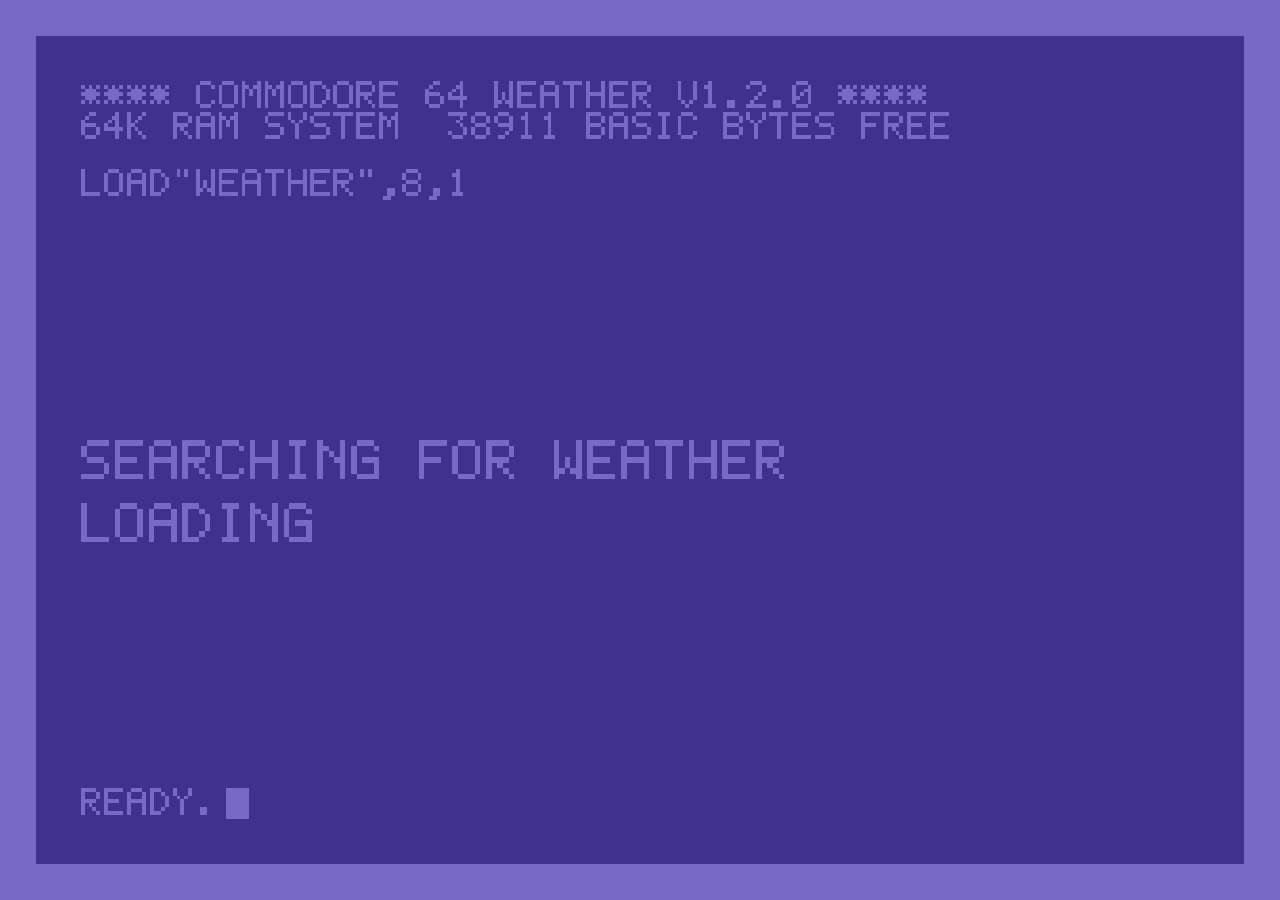
==== C64Weather/index.html @ 361fe6ef "C64 Weather: adopt the three-column readout of the stock weather widget The readout was one stacked " ====
<!DOCTYPE html>
<html lang="en">
<head>
  <meta charset="UTF-8" />
  <meta name="viewport" content="width=device-width, initial-scale=1.0" />
  <title>tr('C64 Weather')</title>
  <link rel="icon" type="image/svg+xml" href="resources/icon.svg" />

  <!-- Named cityName, not location: an injected global called `location` would
       collide with window.location and could never be read back as a string. -->
  <meta name="x-icue-property" content="cityName" data-label="tr('Location')" data-type="textfield" data-default="'Copenhagen'" />
  <meta name="x-icue-property" content="tempUnit" data-label="tr('Temperature Unit')" data-type="tab-buttons" data-default="'auto'" data-values="[{'key':'auto','value':tr('Auto')},{'key':'C','value':tr('Celsius')},{'key':'F','value':tr('Fahrenheit')}]" />
  <meta name="x-icue-property" content="refreshMinutes" data-label="tr('Refresh Interval')" data-type="slider" data-default="15" data-min="5" data-max="120" data-step="5" data-unit-label="tr('min')" />

  <script type="application/json" id="x-icue-groups">
  [
    {
      "title": "tr('C64 Weather')",
      "properties": ["cityName", "tempUnit", "refreshMinutes"],
      "info": "tr('Enter a city name or latitude,longitude. Weather data comes from Open-Meteo; no account or API key is required.')"
    }
  ]
  </script>

  <link rel="stylesheet" type="text/css" href="styles/C64Weather.css" />
</head>
<body>
  <div class="widget-root">
    <div class="crt">
      <div class="screen">
        <div class="boot">
          <div class="boot-line" id="boot-banner"></div>
          <div class="boot-line boot-ram" id="boot-ram"></div>
        </div>
        <div class="load-line" id="load-line"></div>

        <div class="stage">
          <div class="content readout">
            <div class="col col-main">
              <div class="temp" id="temp"></div>
              <div class="condition" id="condition"></div>
              <div class="city" id="city"></div>
            </div>

            <div class="col col-icon">
              <div class="sprite-cell" id="sprite"></div>
              <div class="range" id="range"></div>
            </div>

            <div class="col col-stats">
              <div class="stat" id="stat-up"><span class="glyph"></span><span class="val"></span></div>
              <div class="stat" id="stat-down"><span class="glyph"></span><span class="val"></span></div>
              <div class="stat" id="stat-wind"><span class="glyph"></span><span class="val"></span></div>
              <div class="stat" id="stat-feels"><span class="glyph"></span><span class="val"></span></div>
              <div class="stat" id="stat-hum"><span class="glyph"></span><span class="val"></span></div>
            </div>

            <div class="offline" id="offline"></div>
          </div>

          <div class="loading-state">
            <div class="line" id="loading-a"></div>
            <div class="line" id="loading-b"></div>
          </div>

          <div class="error-state">
            <div class="line err-code" id="error-a"></div>
            <div class="line" id="error-b"></div>
          </div>

          <div class="empty-state">
            <div class="line err-code" id="empty-a"></div>
            <div class="line" id="empty-b"></div>
          </div>
        </div>

        <div class="ready-line">
          <span id="ready-text"></span>
          <span class="cursor"></span>
        </div>
      </div>
    </div>
  </div>

  <script type="text/javascript" src="scripts/petscii.js"></script>
  <script type="text/javascript" src="scripts/widget.js"></script>
  <script>
    // Bare assignment is intentional: var/let/const would keep the binding local
    // if iCUE evaluates this script in a sandboxed function context, and the
    // runtime bridge would never see the handlers.
    icueEvents = {
      onDataUpdated: function () { if (window.C64Weather) window.C64Weather.onDataUpdated(); },
      onICUEInitialized: function () { if (window.C64Weather) window.C64Weather.onICUEInitialized(); }
    };
  </script>
</body>
</html>
---- C64Weather/styles/C64Weather.css ----
/* C64 Weather — Commodore 64 boot screen theme.
   All sizing derives from a single baseline (--layout-unit); components only
   ever consume the semantic tokens below. */

:root {
  /* VIC-II palette subset */
  --c64-screen: #40318d;   /* blue      (screen)        */
  --c64-border: #7869c4;   /* light blue (border/chrome) */
  --c64-white: #ffffff;
  --c64-yellow: #b8c76f;
  --c64-cyan: #70a4b2;
  --c64-grey: #959595;
  --c64-lightred: #9a6759;

  /* Baselines */
  --layout-unit: 1vmin;
  --device-vertical-s-unit: 4.16px;               /* 416px / 100  */
  --preview-vertical-s-unit: calc(100vw * 416 / 69600);
  --short-wide-unit: 4.3px;                       /* 344px / 80   */

  /* Semantic tokens */
  --space-gap: calc(var(--layout-unit) * 3);
  --space-pad: calc(var(--layout-unit) * 5);
  --border-width: calc(var(--layout-unit) * 4);

  --font-hero: calc(var(--layout-unit) * 22);
  --font-secondary: calc(var(--layout-unit) * 7);
  --font-label: calc(var(--layout-unit) * 4);
  --font-boot: calc(var(--layout-unit) * 3.4);
}

html { overflow: hidden; }

body {
  margin: 0;
  padding: 0;
  width: 100vw;
  height: 100vh;
  background: transparent;
  font-family: monospace;
}

.widget-root {
  width: 100%;
  height: 100%;
  box-sizing: border-box;
  overflow: hidden;
}

/* Light-blue border framing the blue screen — the C64's defining silhouette. */
.crt {
  width: 100%;
  height: 100%;
  box-sizing: border-box;
  padding: var(--border-width);
  background: var(--c64-border);
}

.screen {
  width: 100%;
  height: 100%;
  box-sizing: border-box;
  padding: var(--space-pad);
  background: var(--c64-screen);
  color: var(--c64-border);
  display: flex;
  flex-direction: column;
  align-items: flex-start;
  gap: var(--space-gap);
  overflow: hidden;
}

/* Every text run is inline SVG scaled by the line's own font-size. max-width
   keeps a long line (city name, error text, 40-column banner) inside the screen:
   preserveAspectRatio="meet" scales it down to fit instead of clipping. */
.px {
  height: 1em;
  width: auto;
  max-width: 100%;
  display: block;
}

.line { display: block; }

.boot-line,
.load-line,
.ready-line {
  font-size: var(--font-boot);
  color: var(--c64-border);
}

.stage {
  flex: 1 1 auto;
  width: 100%;
  min-height: 0;
  display: flex;
  align-items: center;
  justify-content: flex-start;
}

/* Three columns, after the arrangement of Corsair's own weather widget:
   temperature and place on the left, the condition sprite with the day's range
   under it in the middle, the timed readings stacked on the right. */
.readout {
  display: flex;
  flex-direction: row;
  align-items: stretch;
  /* Spread the three groups across the slot the way the reference does, rather
     than packing them against the left edge. */
  justify-content: space-between;
  gap: calc(var(--layout-unit) * 6);
  width: 100%;
  max-width: 100%;
  min-width: 0;
}

.col {
  display: flex;
  flex-direction: column;
  justify-content: center;
  min-width: 0;
}

.col-main { align-items: flex-start; gap: calc(var(--layout-unit) * 1.5); }

.col-icon {
  align-items: center;
  justify-content: center;
  gap: calc(var(--layout-unit) * 2);
  flex: 0 0 auto;
}

.col-stats {
  align-items: flex-start;
  justify-content: center;
  gap: calc(var(--layout-unit) * 1.6);
  flex: 0 0 auto;
}

/* One stat row: a small glyph on the same 8x8 rhythm as the text beside it. */
.stat {
  display: flex;
  flex-direction: row;
  align-items: center;
  gap: calc(var(--layout-unit) * 1.6);
  font-size: var(--font-boot);
  color: var(--c64-border);
}

.stat .glyph { line-height: 0; }
.stat .glyph .px { height: 1em; width: 1em; }

#stat-up .glyph { color: var(--c64-yellow); }
#stat-down .glyph { color: var(--c64-lightred); }
#stat-wind .glyph { color: var(--c64-cyan); }
#stat-feels .glyph { color: var(--c64-yellow); }
#stat-hum .glyph { color: var(--c64-cyan); }

/* The day's low and high, sitting under the sprite. */
.range {
  font-size: var(--font-boot);
  color: var(--c64-border);
}

/* Rows with no value must not leave a gap. */
.stat[data-empty],
.range[data-empty] { display: none; }

.sprite-cell {
  flex: 0 0 auto;
  font-size: var(--font-hero);
  color: var(--c64-grey);
  line-height: 0;
}

.sprite-cell .sprite {
  height: 0.9em;
  width: 0.9em;
}

.sprite-sun,
.sprite-partly,
.sprite-storm { color: var(--c64-yellow); }
.sprite-rain,
.sprite-drizzle { color: var(--c64-cyan); }
.sprite-snow { color: var(--c64-white); }
.sprite-moon,
.sprite-cloud,
.sprite-fog { color: var(--c64-grey); }

/* Hero: the one element that survives every slot size. */
.temp {
  font-size: var(--font-hero);
  color: var(--c64-white);
  line-height: 1;
}

.condition {
  font-size: var(--font-label);
  color: var(--c64-cyan);
}

.city {
  font-size: var(--font-label);
  color: var(--c64-white);
  opacity: 0.85;
}

.offline {
  font-size: var(--font-boot);
  color: var(--c64-lightred);
  display: none;
}

.is-stale .offline { display: block; }

/* States */
.loading-state,
.error-state,
.empty-state {
  display: flex;
  flex-direction: column;
  gap: calc(var(--layout-unit) * 2);
  font-size: calc(var(--layout-unit) * 5);
  color: var(--c64-border);
  width: 100%;
}

.err-code { color: var(--c64-lightred); }

/* READY. prompt with the blinking C64 cursor. */
.ready-line {
  display: flex;
  align-items: center;
  gap: calc(var(--layout-unit) * 1.2);
}

.cursor {
  display: inline-block;
  width: 0.75em;
  height: 1em;
  background: currentColor;
  animation: c64-blink 1.06s steps(1, end) infinite;
}

@keyframes c64-blink {
  0%, 49% { opacity: 1; }
  50%, 100% { opacity: 0; }
}

/* ------------------------------------------------------------------
   Baseline overrides — swap the active unit, never individual fonts.
   ------------------------------------------------------------------ */

/* Xeneon Edge vertical slots (696 wide): S-vertical is the canonical
   baseline, so M/L/XL vertical keep S proportions and spend the extra
   height on breathing room rather than bigger text. */
@media (min-width: 680px) and (max-width: 712px) and (min-height: 416px) {
  :root { --layout-unit: var(--device-vertical-s-unit); }
}

/* Vertical preview cards in the iCUE settings panel. */
@media (min-width: 180px) and (max-width: 360px) and (max-aspect-ratio: 0.9) {
  :root { --layout-unit: var(--preview-vertical-s-unit); }
}

/* Short wide slot — S-H 840x344. vmin would key off the 344px height and
   leave the hero undersized on an 840px-wide screen. */
@media (min-aspect-ratio: 2.2) and (max-height: 400px) {
  :root { --layout-unit: var(--short-wide-unit); }
}

/* ------------------------------------------------------------------
   Composition — what is shown, not how large it is.
   ------------------------------------------------------------------ */

/* The three columns hold at every declared slot: the widest arrangement needs
   about 545px of the 763px available at 840x344, so nothing has to be dropped
   for width. Only the extra stat rows are conditional. */
#stat-feels,
#stat-hum { display: none; }

/* M-H 840x696 and taller: room for feels-like under the three timed rows. */
@media (min-height: 600px) {
  #stat-feels { display: flex; }
}

/* Wide slots also take humidity. */
@media (min-width: 1000px) and (min-height: 500px) {
  #stat-hum { display: flex; }
  .stage { justify-content: center; }
  /* Cap the block so the three groups stay a composition instead of being
     flung to opposite edges of a 2536px screen. */
  .readout { gap: calc(var(--layout-unit) * 10); max-width: calc(var(--layout-unit) * 130); }
}

/* Very short slots have no room for the condition word; the sprite says it. */
@media (max-height: 360px) {
  .condition { display: none; }
}

/* Tall portrait (L-V, XL-V): the S-vertical baseline is deliberately kept, so
   the surplus height buys a larger sprite and wider spacing, not bigger text.
   1.6x rather than the old 2.2x, because the sprite now shares a row with two
   text columns instead of standing beside one. */
@media (max-aspect-ratio: 0.6) {
  .sprite-cell { font-size: calc(var(--font-hero) * 1.6); }
  .readout { gap: calc(var(--layout-unit) * 7); }
  #stat-feels, #stat-hum { display: flex; }
}

/* Very short slots: drop the 38-column RAM banner before anything else. */
@media (max-height: 360px) {
  .boot-ram { display: none; }
}

@media (prefers-reduced-motion: reduce) {
  *, *::before, *::after {
    animation-duration: 0.01ms !important;
    transition-duration: 0.01ms !important;
  }
}
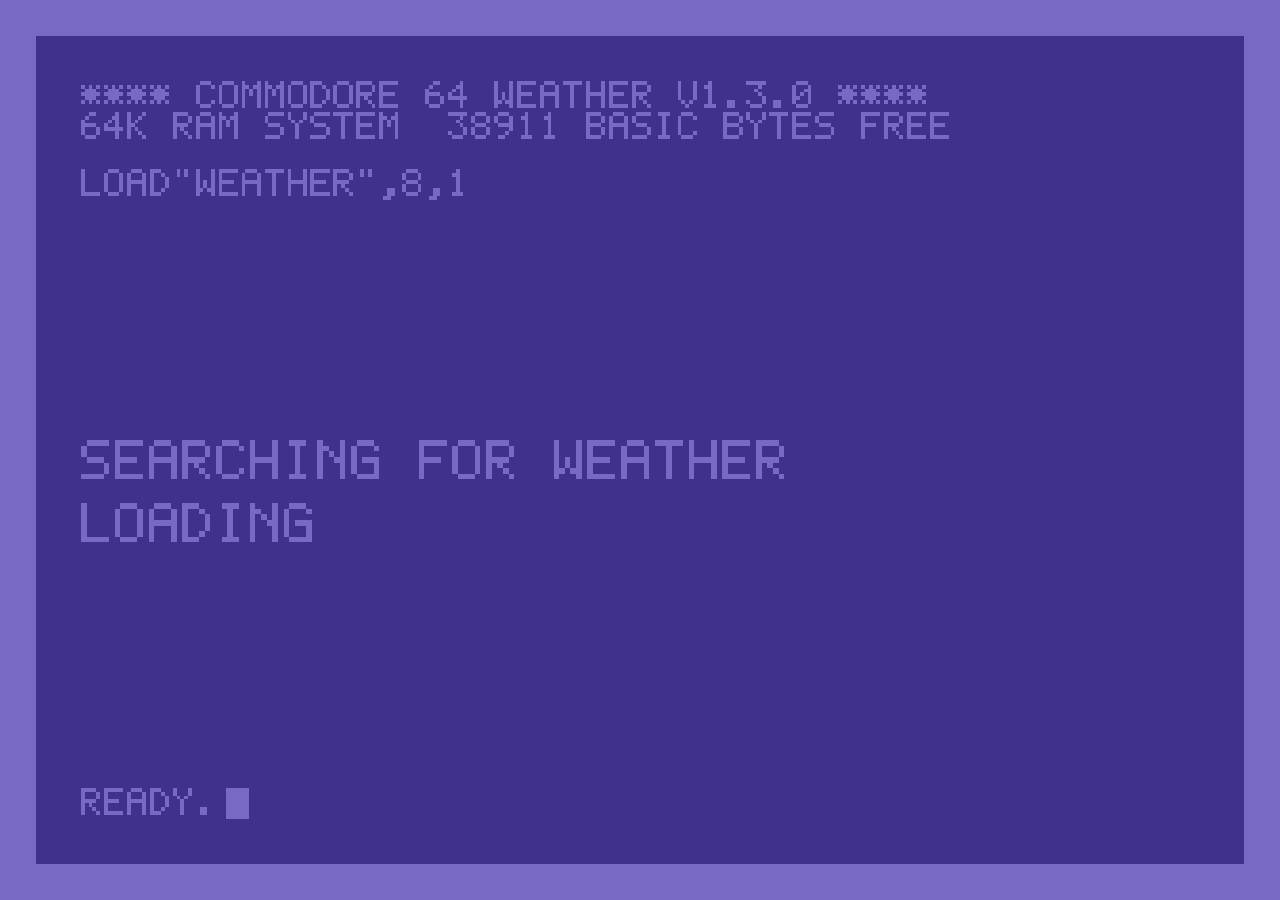
==== commit 9163dabe: "Seven themes for the weather widget C64, Commodore PET, BBC Micro, Amstrad CPC, ZX Spectrum, Amiga a" ====
--- a/C64Weather/index.html
+++ b/C64Weather/index.html
@@ -8,6 +8,11 @@
 
   <!-- Named cityName, not location: an injected global called `location` would
        collide with window.location and could never be read back as a string. -->
+  <!-- combobox, not tab-buttons: iCUE's TabButtonsEditorSetting.qml:33 calls
+       rowCount() on a QVariantList, which throws for every possible payload
+       (see TODO.md). ComboBoxEditorSetting.qml reads the same property as a
+       plain array and works. Seven values would not fit tab buttons anyway. -->
+  <meta name="x-icue-property" content="theme" data-label="tr('Theme')" data-type="combobox" data-default="'c64'" data-values="[{'key':'c64','value':'Commodore 64'},{'key':'pet','value':'Commodore PET'},{'key':'bbc','value':'BBC Micro'},{'key':'cpc','value':'Amstrad CPC'},{'key':'spectrum','value':'ZX Spectrum'},{'key':'amiga','value':'Amiga'},{'key':'modern','value':'Modern'}]" />
   <meta name="x-icue-property" content="cityName" data-label="tr('Location')" data-type="textfield" data-default="'Copenhagen'" />
   <meta name="x-icue-property" content="tempUnit" data-label="tr('Temperature Unit')" data-type="tab-buttons" data-default="'auto'" data-values="[{'key':'auto','value':tr('Auto')},{'key':'C','value':tr('Celsius')},{'key':'F','value':tr('Fahrenheit')}]" />
   <meta name="x-icue-property" content="refreshMinutes" data-label="tr('Refresh Interval')" data-type="slider" data-default="15" data-min="5" data-max="120" data-step="5" data-unit-label="tr('min')" />
@@ -16,7 +21,7 @@
   [
     {
       "title": "tr('C64 Weather')",
-      "properties": ["cityName", "tempUnit", "refreshMinutes"],
+      "properties": ["theme", "cityName", "tempUnit", "refreshMinutes"],
       "info": "tr('Enter a city name or latitude,longitude. Weather data comes from Open-Meteo; no account or API key is required.')"
     }
   ]
--- a/C64Weather/styles/C64Weather.css
+++ b/C64Weather/styles/C64Weather.css
@@ -11,6 +11,10 @@
   --c64-cyan: #70a4b2;
   --c64-grey: #959595;
   --c64-lightred: #9a6759;
+  /* The frame was always the same light blue as the text on a C64, so one token
+     served both. A theme where the border is not the ink colour needs them
+     apart - Spectrum writes black on white inside a coloured border. */
+  --frame: var(--c64-border);
 
   /* Baselines */
   --layout-unit: 1vmin;
@@ -53,7 +57,7 @@
   height: 100%;
   box-sizing: border-box;
   padding: var(--border-width);
-  background: var(--c64-border);
+  background: var(--frame);
 }
 
 .screen {
@@ -320,3 +324,133 @@
     transition-duration: 0.01ms !important;
   }
 }
+
+
+/* ------------------------------------------------------------------ themes
+   Every rule above consumes only the tokens, so a theme is a redefinition of
+   them rather than a second stylesheet.
+
+   What is faithful here is the PALETTE and the screen furniture. The
+   letterforms are this project's own 8x8 set in every pixel theme - they are
+   not ROM dumps, and nothing here claims they are. See README.md.
+   ------------------------------------------------------------------------ */
+
+/* Commodore 64 - light blue on blue, the default, unchanged. */
+
+/* Commodore PET - single-colour green phosphor, no coloured border. */
+.theme-pet {
+  --c64-screen: #000000;
+  --c64-border: #33ff33;
+  --frame: #000000;
+  --c64-white: #aaffaa;
+  --c64-yellow: #33ff33;
+  --c64-cyan: #33ff33;
+  --c64-grey: #1f8f1f;
+  --c64-lightred: #33ff33;
+}
+
+/* BBC Micro - white on black, with the teletext primaries for the sprites. */
+.theme-bbc {
+  --c64-screen: #000000;
+  --c64-border: #ffffff;
+  --frame: #000000;
+  --c64-white: #ffffff;
+  --c64-yellow: #ffff00;
+  --c64-cyan: #00ffff;
+  --c64-grey: #aaaaaa;
+  --c64-lightred: #ff0000;
+}
+
+/* Amstrad CPC - bright yellow on blue, the 464's defining pairing. */
+.theme-cpc {
+  --c64-screen: #000080;
+  --c64-border: #ffff00;
+  --frame: #000080;
+  --c64-white: #ffffff;
+  --c64-yellow: #ffff00;
+  --c64-cyan: #00ffff;
+  --c64-grey: #8080ff;
+  --c64-lightred: #ff8080;
+}
+
+/* ZX Spectrum - black on white, inside a coloured border. */
+.theme-spectrum {
+  --c64-screen: #ffffff;
+  --c64-border: #000000;
+  --frame: #d7d7d7;
+  --c64-white: #000000;
+  --c64-yellow: #cdcd00;
+  --c64-cyan: #00cdcd;
+  --c64-grey: #7f7f7f;
+  --c64-lightred: #cd0000;
+}
+
+/* Amiga - Workbench 1.x blue and orange. */
+.theme-amiga {
+  --c64-screen: #0055aa;
+  --c64-border: #ffffff;
+  --frame: #0055aa;
+  --c64-white: #ffffff;
+  --c64-yellow: #ff8800;
+  --c64-cyan: #77aaff;
+  --c64-grey: #aaaaaa;
+  --c64-lightred: #ff8800;
+}
+
+/* Modern - the user's own black/white/orange, no border, no pixel font. */
+.theme-modern {
+  --c64-screen: #000000;
+  --c64-border: #ffffff;
+  --frame: #000000;
+  --c64-white: #ffffff;
+  --c64-yellow: #f26722;
+  --c64-cyan: #f26722;
+  --c64-grey: #808080;
+  --c64-lightred: #f26722;
+}
+
+/* Not every machine sat at a blinking block. The Amiga booted to Workbench with
+   no prompt at all, and the Modern theme has no console conceit to keep. */
+.widget-root[data-cursor="none"] .cursor { display: none; }
+
+/* The BBC's prompt cursor was an underline, not a filled cell. */
+.widget-root[data-cursor="underline"] .cursor {
+  height: calc(var(--layout-unit) * 0.8);
+  align-self: flex-end;
+}
+
+/* A theme with no boot screen hides the frame and the boot furniture outright
+   rather than rendering an empty line where they would have been. */
+.widget-root.is-bare .border,
+.widget-root.is-bare .boot,
+.widget-root.is-bare .ready-line { display: none; }
+
+.widget-root.is-bare .screen {
+  border: 0;
+  padding: var(--space-pad);
+}
+
+/* System type for the Modern theme: setText writes textContent rather than an
+   SVG, so these are ordinary text nodes and want ordinary font rules. */
+.theme-modern .screen {
+  font-family: "Segoe UI", system-ui, -apple-system, sans-serif;
+  font-weight: 300;
+}
+
+/* One accent colour for the condition art, overriding the per-condition
+   palette the pixel themes use - Modern is a two-colour design. */
+.theme-modern .sprite,
+.theme-modern .sprite-sun,
+.theme-modern .sprite-moon,
+.theme-modern .sprite-partly,
+.theme-modern .sprite-cloud,
+.theme-modern .sprite-fog,
+.theme-modern .sprite-drizzle,
+.theme-modern .sprite-rain,
+.theme-modern .sprite-snow,
+.theme-modern .sprite-storm { color: #f26722; }
+
+.theme-modern .temp,
+.theme-modern .city,
+.theme-modern .stat .val,
+.theme-modern .hilo { line-height: 1; }
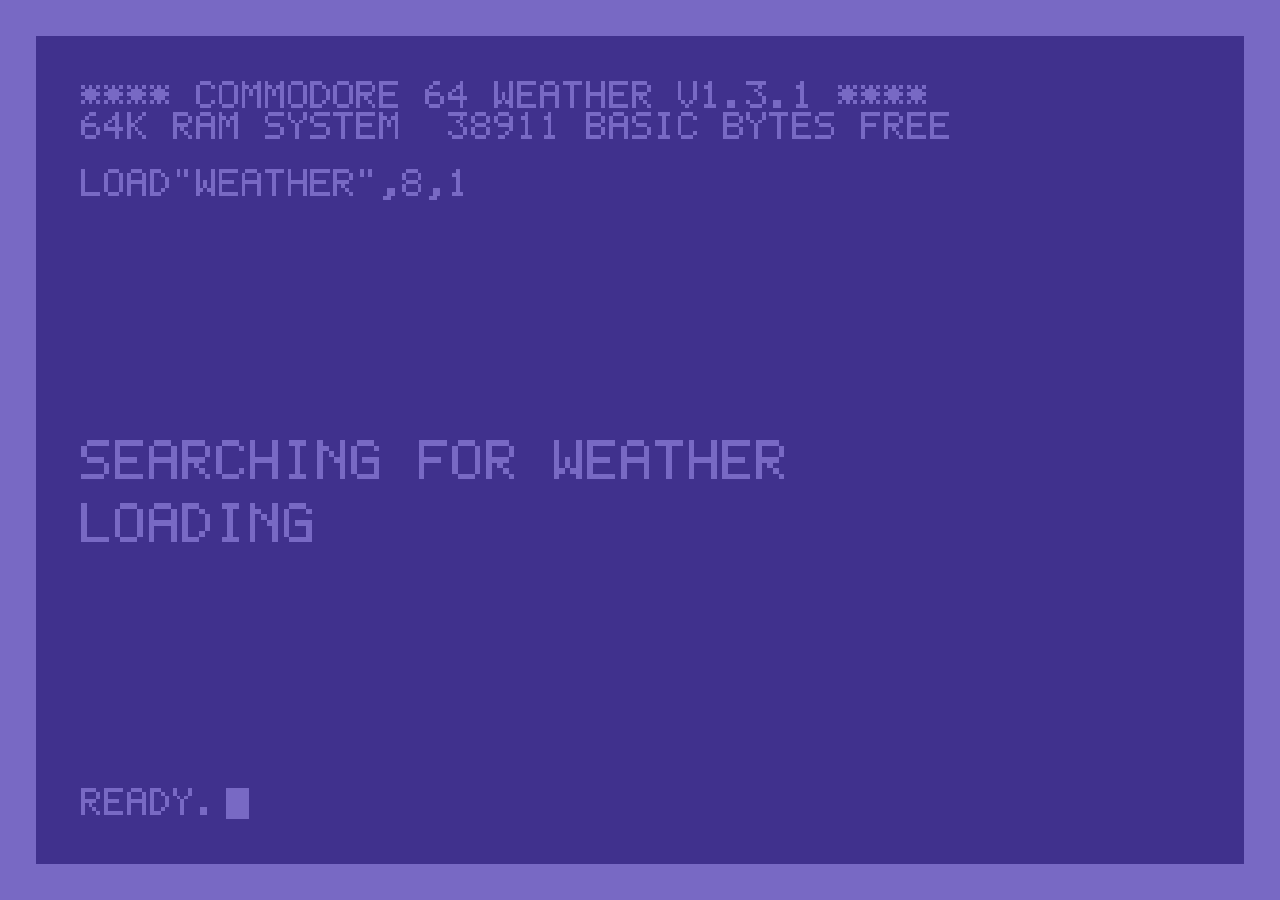
==== commit c1f7644b: "Move the last two settings off the broken tab-buttons control tempUnit and colorTheme were the only " ====
--- a/C64Weather/index.html
+++ b/C64Weather/index.html
@@ -14,7 +14,7 @@
        plain array and works. Seven values would not fit tab buttons anyway. -->
   <meta name="x-icue-property" content="theme" data-label="tr('Theme')" data-type="combobox" data-default="'c64'" data-values="[{'key':'c64','value':'Commodore 64'},{'key':'pet','value':'Commodore PET'},{'key':'bbc','value':'BBC Micro'},{'key':'cpc','value':'Amstrad CPC'},{'key':'spectrum','value':'ZX Spectrum'},{'key':'amiga','value':'Amiga'},{'key':'modern','value':'Modern'}]" />
   <meta name="x-icue-property" content="cityName" data-label="tr('Location')" data-type="textfield" data-default="'Copenhagen'" />
-  <meta name="x-icue-property" content="tempUnit" data-label="tr('Temperature Unit')" data-type="tab-buttons" data-default="'auto'" data-values="[{'key':'auto','value':tr('Auto')},{'key':'C','value':tr('Celsius')},{'key':'F','value':tr('Fahrenheit')}]" />
+  <meta name="x-icue-property" content="tempUnit" data-label="tr('Temperature Unit')" data-type="combobox" data-default="'auto'" data-values="[{'key':'auto','value':tr('Auto')},{'key':'C','value':tr('Celsius')},{'key':'F','value':tr('Fahrenheit')}]" />
   <meta name="x-icue-property" content="refreshMinutes" data-label="tr('Refresh Interval')" data-type="slider" data-default="15" data-min="5" data-max="120" data-step="5" data-unit-label="tr('min')" />
 
   <script type="application/json" id="x-icue-groups">
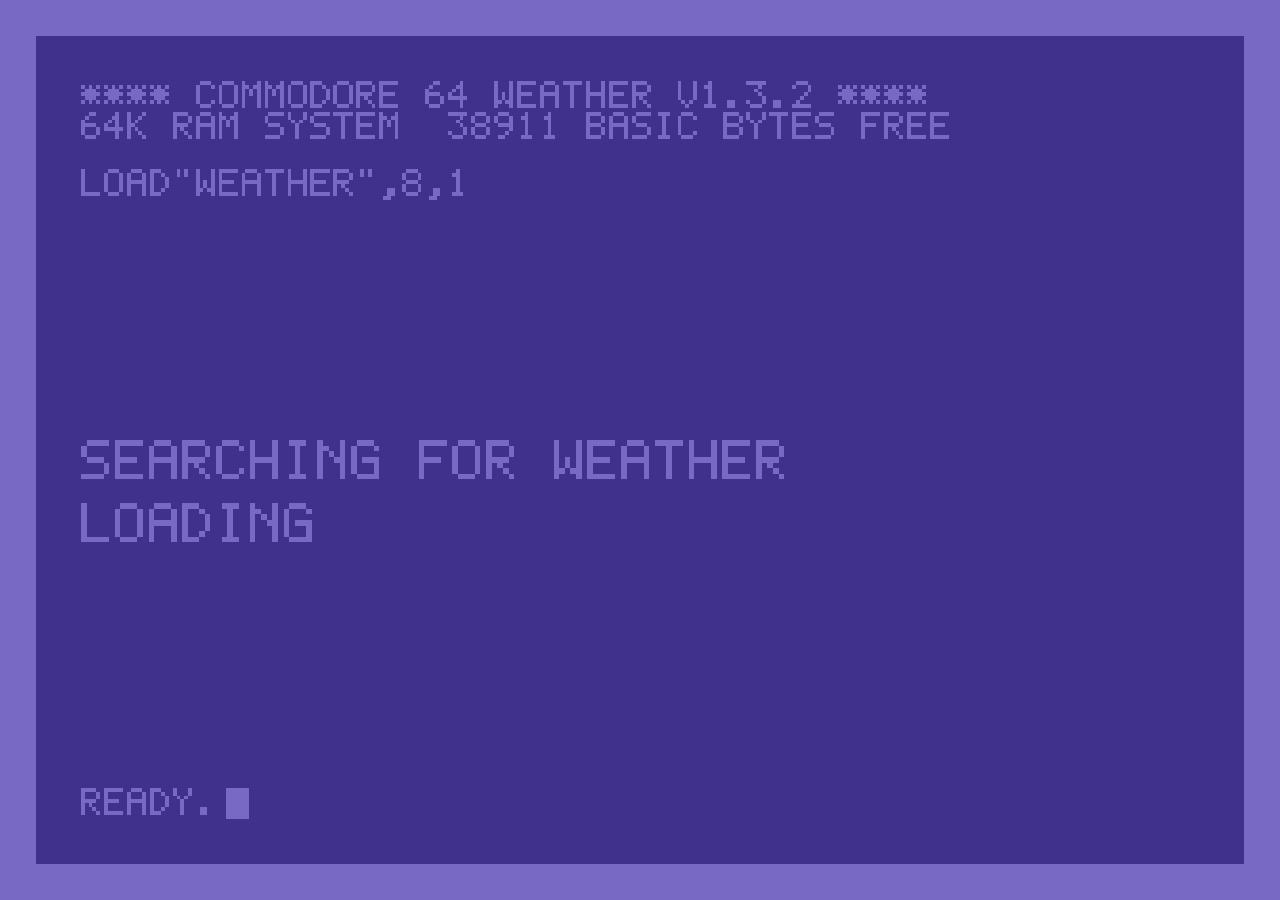
==== commit 1710ee20: "Tap the weather widget to change theme The seven themes were reachable only through the iCUE setting" ====
--- a/C64Weather/index.html
+++ b/C64Weather/index.html
@@ -22,7 +22,7 @@
     {
       "title": "tr('C64 Weather')",
       "properties": ["theme", "cityName", "tempUnit", "refreshMinutes"],
-      "info": "tr('Enter a city name or latitude,longitude. Weather data comes from Open-Meteo; no account or API key is required.')"
+      "info": "tr('Tap the widget to step through the themes. Enter a city name or latitude,longitude. Weather data comes from Open-Meteo; no account or API key is required.')"
     }
   ]
   </script>
--- a/C64Weather/styles/C64Weather.css
+++ b/C64Weather/styles/C64Weather.css
@@ -437,6 +437,14 @@
   font-weight: 300;
 }
 
+/* The stroked art is drawn on a 24x24 grid and centred, unlike the 16x16
+   bitmaps which are left-aligned in their cell, and it needs a little more room
+   to read at this size. */
+.theme-modern .sprite-cell .sprite.stroke {
+  height: 1.35em;
+  width: 1.35em;
+}
+
 /* One accent colour for the condition art, overriding the per-condition
    palette the pixel themes use - Modern is a two-colour design. */
 .theme-modern .sprite,
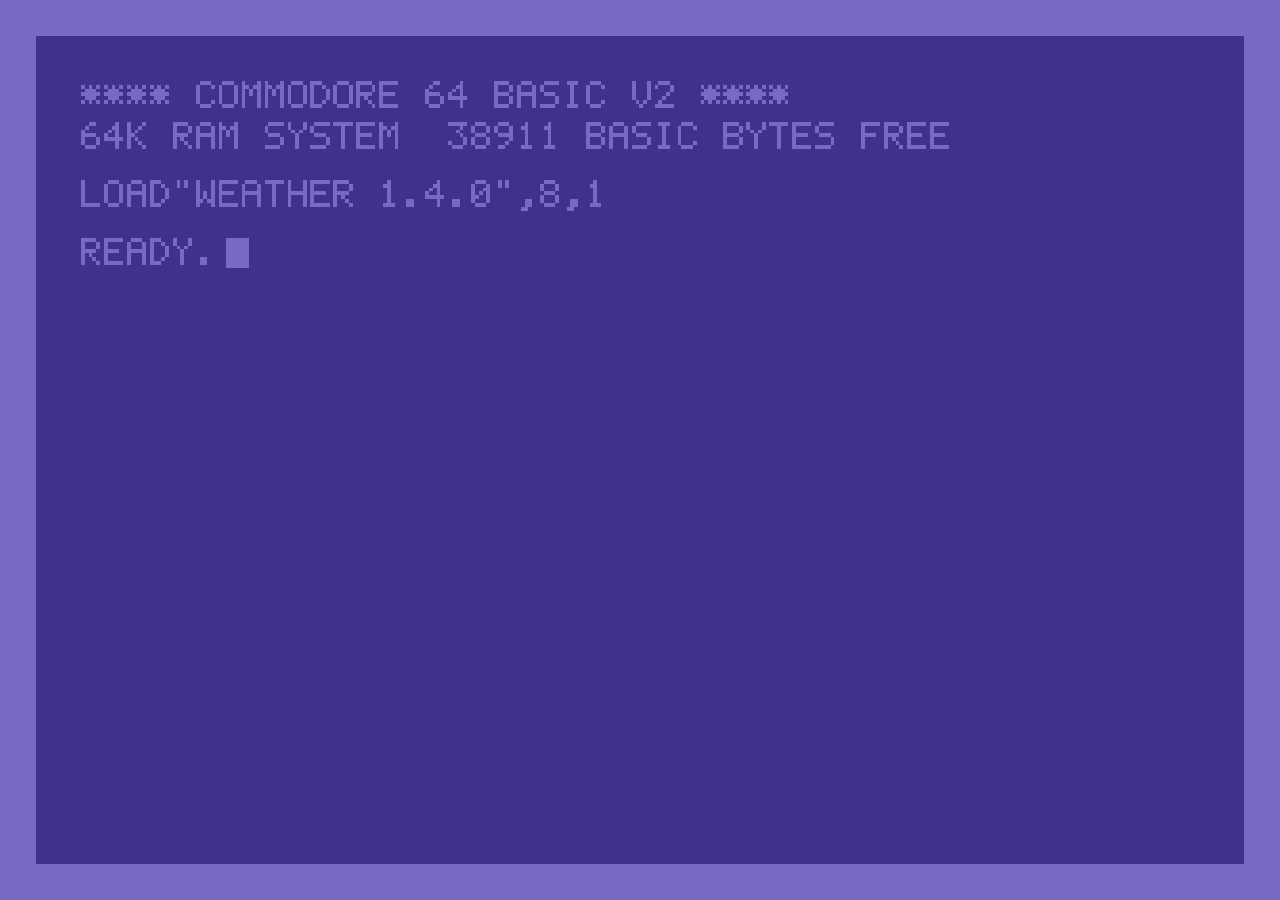
==== commit acfeee44: "Every machine boots before it shows the weather Changing theme now reboots the machine: its real sta" ====
--- a/C64Weather/index.html
+++ b/C64Weather/index.html
@@ -33,10 +33,10 @@
   <div class="widget-root">
     <div class="crt">
       <div class="screen">
-        <div class="boot">
-          <div class="boot-line" id="boot-banner"></div>
-          <div class="boot-line boot-ram" id="boot-ram"></div>
-        </div>
+        <!-- Filled by renderStatic: one .boot-line per line of the machine's
+             real startup screen, which is four for the CPC and one for the
+             Spectrum. All of them show while booting, the first two after. -->
+        <div class="boot" id="boot"></div>
         <div class="load-line" id="load-line"></div>
 
         <div class="stage">
--- a/C64Weather/styles/C64Weather.css
+++ b/C64Weather/styles/C64Weather.css
@@ -168,7 +168,9 @@
 
 /* Rows with no value must not leave a gap. */
 .stat[data-empty],
-.range[data-empty] { display: none; }
+.range[data-empty],
+.load-line[data-empty],
+.ready-line[data-empty] { display: none; }
 
 .sprite-cell {
   flex: 0 0 auto;
@@ -313,10 +315,32 @@
   #stat-feels, #stat-hum { display: flex; }
 }
 
-/* Very short slots: drop the 38-column RAM banner before anything else. */
+/* Lowercase brought descenders, which reach the last row of the 8-row cell, so
+   consecutive lines touch without a gap - the CPC's "plc" ran into the line
+   below it. The gap is smaller than .screen's because these are lines of one
+   screen, not separate blocks. */
+.boot {
+  display: flex;
+  flex-direction: column;
+  gap: calc(var(--layout-unit) * 1.2);
+  width: 100%;
+}
+
+/* The startup screen is transient. All of its lines show while the machine is
+   booting; once the weather screen takes over only the first two remain, which
+   is the header this widget has always had. */
+.boot-line { display: none; }
+.boot-line:nth-child(-n+2) { display: block; }
+
+/* Very short slots: drop the second line before anything else. */
 @media (max-height: 360px) {
-  .boot-ram { display: none; }
-}
+  .boot-line:nth-child(2) { display: none; }
+}
+
+/* Booting: the whole startup screen, and nothing else. Specificity beats the
+   media query above, so a short slot still shows every line while it boots. */
+.widget-root.is-booting .boot-line { display: block; }
+.widget-root.is-booting .stage { display: none; }
 
 @media (prefers-reduced-motion: reduce) {
   *, *::before, *::after {
@@ -362,10 +386,12 @@
 }
 
 /* Amstrad CPC - bright yellow on blue, the 464's defining pairing. */
+/* Sampled: the CPC's blue is #000088, not #000080, and its ink is exactly
+   #ffff00, which this already had right. */
 .theme-cpc {
-  --c64-screen: #000080;
+  --c64-screen: #000088;
   --c64-border: #ffff00;
-  --frame: #000080;
+  --frame: #000088;
   --c64-white: #ffffff;
   --c64-yellow: #ffff00;
   --c64-cyan: #00ffff;
@@ -374,10 +400,12 @@
 }
 
 /* ZX Spectrum - black on white, inside a coloured border. */
+/* Sampled from the reference shot: the Spectrum's paper is a bright off-white,
+   not #ffffff, and the border is the same value as the paper on boot. */
 .theme-spectrum {
-  --c64-screen: #ffffff;
+  --c64-screen: #d0d0d0;
   --c64-border: #000000;
-  --frame: #d7d7d7;
+  --frame: #d0d0d0;
   --c64-white: #000000;
   --c64-yellow: #cdcd00;
   --c64-cyan: #00cdcd;
@@ -385,16 +413,28 @@
   --c64-lightred: #cd0000;
 }
 
-/* Amiga - Workbench 1.x blue and orange. */
+/* Amiga - the Kickstart 3.1 ROM screen, both values sampled from the reference
+   shot rather than guessed: #411040 is 81% of that image and #e9a888 is its
+   text. This theme used to be Workbench 1.3 blue, which is a different screen
+   from a different decade of the machine. */
 .theme-amiga {
-  --c64-screen: #0055aa;
-  --c64-border: #ffffff;
-  --frame: #0055aa;
-  --c64-white: #ffffff;
-  --c64-yellow: #ff8800;
-  --c64-cyan: #77aaff;
-  --c64-grey: #aaaaaa;
-  --c64-lightred: #ff8800;
+  --c64-screen: #411040;
+  --c64-border: #e9a888;
+  --frame: #411040;
+  --c64-white: #f7fcf8;
+  --c64-yellow: #e9a888;
+  --c64-cyan: #7788cc;
+  --c64-grey: #998870;
+  --c64-lightred: #e9a888;
+}
+
+/* The Spectrum printed its copyright at the foot of the screen, alone, rather
+   than at the top like every other machine here. .screen is a flex column, so
+   `order` moves it past the readout and the auto margin pushes it the rest of
+   the way down - order alone only reorders, it does not drop to the bottom. */
+.theme-spectrum .boot {
+  order: 3;
+  margin-top: auto;
 }
 
 /* Modern - the user's own black/white/orange, no border, no pixel font. */
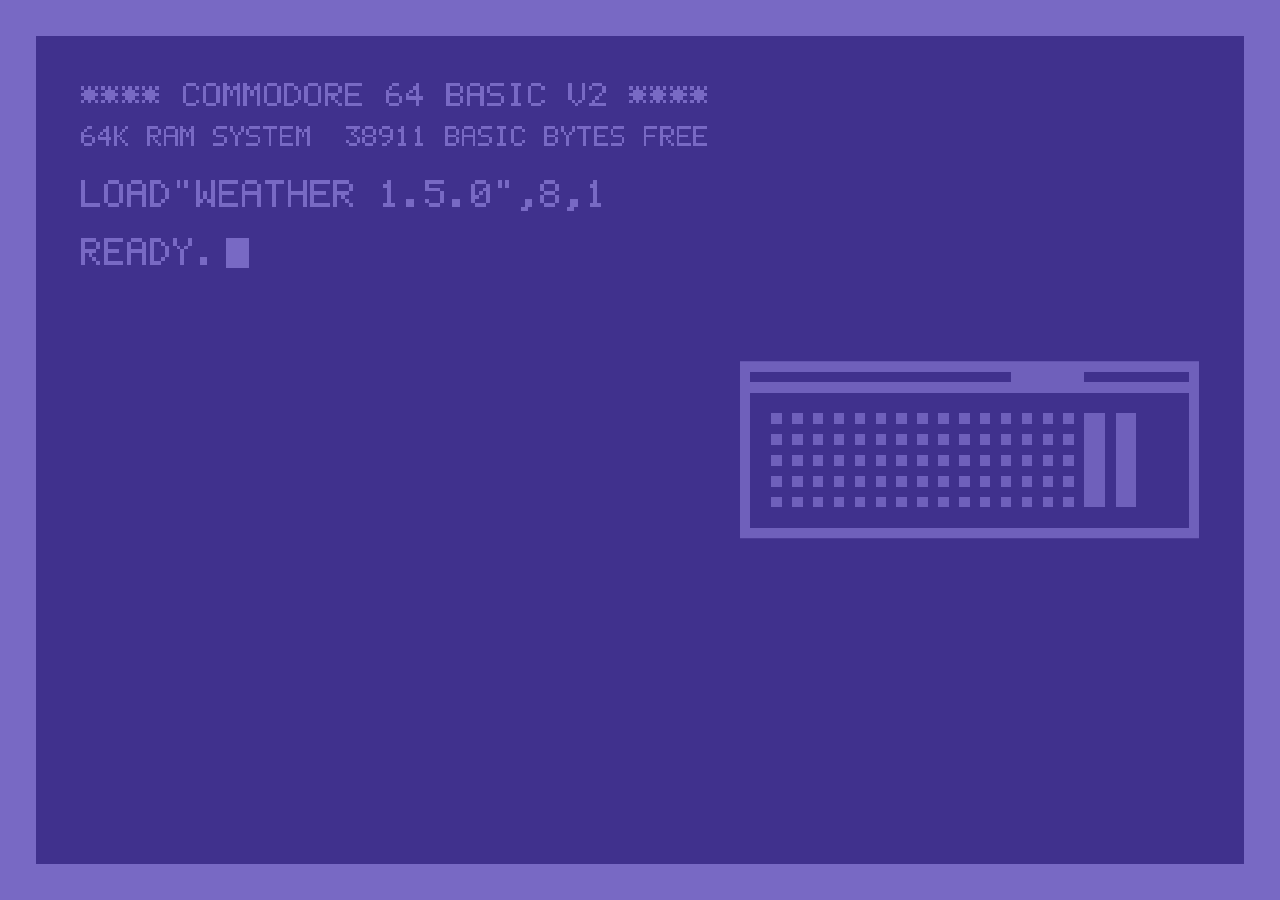
==== commit 3dc0c4bd: "Each machine appears beside its own boot screen The two seconds a machine spends booting were alread" ====
--- a/C64Weather/index.html
+++ b/C64Weather/index.html
@@ -37,6 +37,12 @@
              real startup screen, which is four for the CPC and one for the
              Spectrum. All of them show while booting, the first two after. -->
         <div class="boot" id="boot"></div>
+
+        <!-- The machine itself, beside its startup screen. Absolutely
+             positioned rather than a flex sibling so it cannot disturb the
+             column - the Spectrum's copyright line is ordered to the foot of
+             the screen and must stay there. Only visible while booting. -->
+        <div class="machine" id="machine"></div>
         <div class="load-line" id="load-line"></div>
 
         <div class="stage">
--- a/C64Weather/styles/C64Weather.css
+++ b/C64Weather/styles/C64Weather.css
@@ -342,6 +342,45 @@
 .widget-root.is-booting .boot-line { display: block; }
 .widget-root.is-booting .stage { display: none; }
 
+/* The machine, beside its own startup screen. Absolutely positioned inside
+   .screen so it takes no part in the flex column: the Spectrum's copyright
+   line is ordered to the foot of the screen, and a flex sibling here would
+   have moved it. Hidden except while booting, and never allowed to reach the
+   left half, where the startup text lives. */
+.screen { position: relative; }
+
+.machine {
+  position: absolute;
+  right: var(--space-pad);
+  top: 50%;
+  transform: translateY(-50%);
+  width: 38%;
+  max-width: 44%;
+  display: none;
+  color: var(--c64-border);
+  opacity: 0.85;
+}
+
+.widget-root.is-booting .machine { display: block; }
+
+/* Keep the startup text out from under the picture. The widest line here is
+   the CPC's 38-character copyright, which still fits this at --font-boot
+   without being scaled down by .px's max-width. */
+.widget-root.is-booting .boot { max-width: 56%; }
+
+/* The art is a wide bitmap scaled to its box, not a 1em glyph like the text
+   runs, so it needs the opposite of .px's sizing. */
+.machine .px.machine-art {
+  height: auto;
+  width: 100%;
+}
+
+/* A slot too short to hold four boot lines has no room for a picture beside
+   them either; the startup text is the part that must survive. */
+@media (max-height: 300px) {
+  .machine { display: none !important; }
+}
+
 @media (prefers-reduced-motion: reduce) {
   *, *::before, *::after {
     animation-duration: 0.01ms !important;
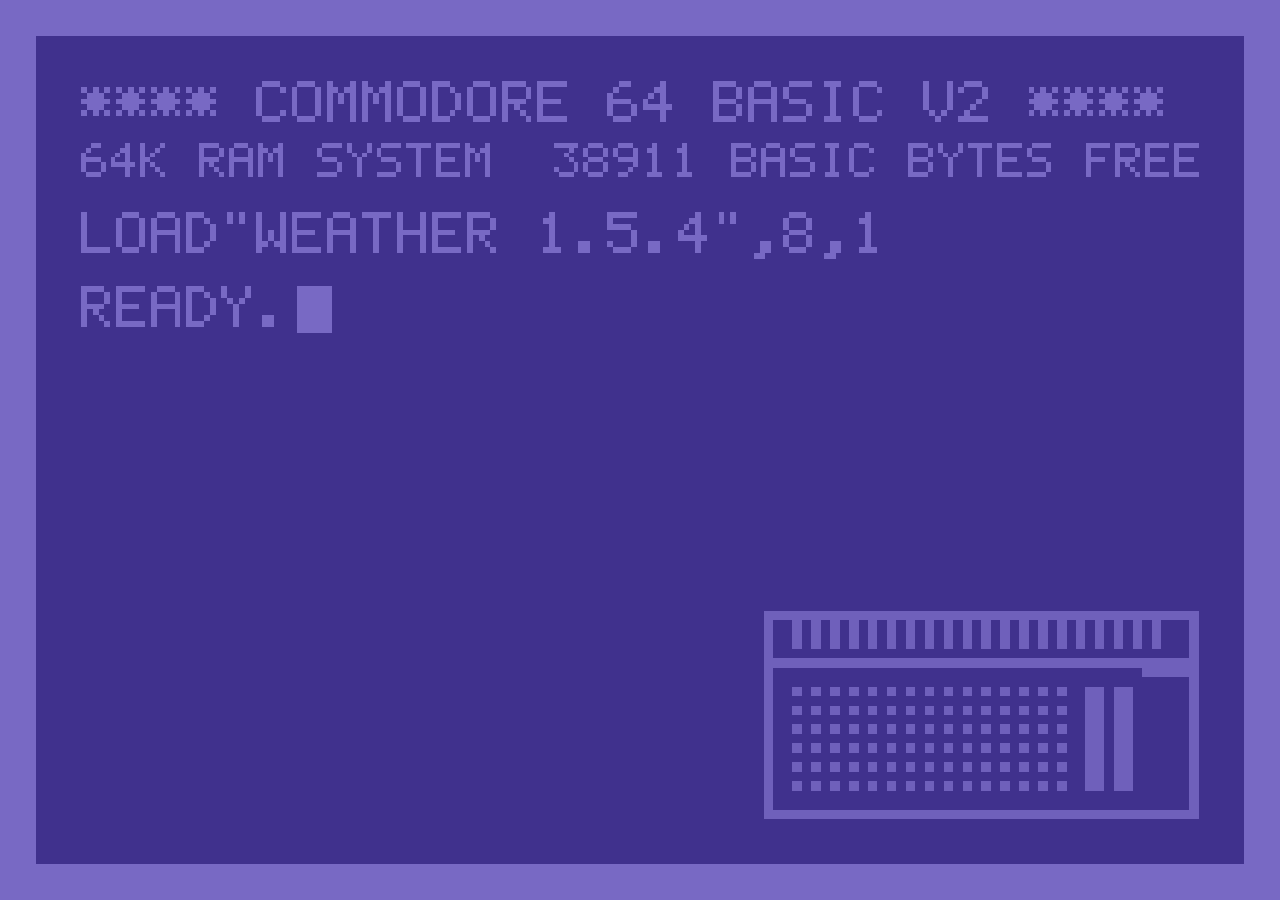
==== commit 74ab7411: "A test that looks at the widget, and the defects it found CI checked logic and never looked at the p" ====
--- a/C64Weather/index.html
+++ b/C64Weather/index.html
@@ -38,10 +38,15 @@
              Spectrum. All of them show while booting, the first two after. -->
         <div class="boot" id="boot"></div>
 
-        <!-- The machine itself, beside its startup screen. Absolutely
-             positioned rather than a flex sibling so it cannot disturb the
-             column - the Spectrum's copyright line is ordered to the foot of
-             the screen and must stay there. Only visible while booting. -->
+        <!-- The machine itself, anchored bottom-right below the boot text
+             (Spectrum is the exception: top-right, since its copyright line
+             is ordered to the foot of the screen and bottom-right art would
+             collide with it). Absolutely positioned rather than a flex
+             sibling so it cannot disturb the column. Centring it beside the
+             text on the right is what had forced the boot column down to
+             56% width and made long lines scale - moving it below the text
+             frees the boot column to the full width. Only visible while
+             booting. -->
         <div class="machine" id="machine"></div>
         <div class="load-line" id="load-line"></div>
 
@@ -89,6 +94,16 @@
           <span id="ready-text"></span>
           <span class="cursor"></span>
         </div>
+
+        <!-- Modern AND Amiga have no load line to carry the version - both set
+             load: '' in THEMES - so a widget sitting on either could not be
+             told from a stale cached copy. They get a quiet corner caption
+             instead. It is gated on the load line being empty rather than on a
+             theme name, so any future theme without one gets it too; the five
+             themes that do print a load line keep it hidden via setLine's
+             data-empty handling, and theme.test.js asserts every theme
+             surfaces the version exactly once. -->
+        <div class="version-tag" id="version-tag"></div>
       </div>
     </div>
   </div>
--- a/C64Weather/styles/C64Weather.css
+++ b/C64Weather/styles/C64Weather.css
@@ -27,10 +27,16 @@
   --space-pad: calc(var(--layout-unit) * 5);
   --border-width: calc(var(--layout-unit) * 4);
 
+  /* The small text was the complaint, not the big number. Pointed out on the
+     device: the boot and load lines, the low|high range under the sprite, the
+     sunrise/sunset/wind column, and the city. Three of those four are
+     --font-boot and the fourth is --font-label, so those two carry the
+     increase (+53% and +50%) and --font-hero stays where it was - the
+     temperature was never hard to read, and holding it back leaves the room
+     for everything else. */
   --font-hero: calc(var(--layout-unit) * 22);
-  --font-secondary: calc(var(--layout-unit) * 7);
-  --font-label: calc(var(--layout-unit) * 4);
-  --font-boot: calc(var(--layout-unit) * 3.4);
+  --font-label: calc(var(--layout-unit) * 6);
+  --font-boot: calc(var(--layout-unit) * 5.2);
 }
 
 html { overflow: hidden; }
@@ -170,7 +176,28 @@
 .stat[data-empty],
 .range[data-empty],
 .load-line[data-empty],
-.ready-line[data-empty] { display: none; }
+.ready-line[data-empty],
+.version-tag[data-empty] { display: none; }
+
+/* Modern's only version marker: a small caption in the corner, not console
+   furniture. Absolute so it takes no part in the flex column and cannot push
+   the readout around; sized well under --font-boot so it reads as a caption. */
+/* Hidden while booting, because the machine drawing is also anchored
+   bottom-right and the two were placed independently - the Amiga is the one
+   theme that has both, and they overlapped. The tag exists to show the version
+   on the SETTLED screen, which is where a stale cached copy would go unnoticed;
+   during the two-second boot the Amiga is already showing its ROM banner. */
+.widget-root.is-booting .version-tag { display: none; }
+
+.version-tag {
+  position: absolute;
+  right: var(--space-pad);
+  bottom: var(--space-pad);
+  font-size: calc(var(--layout-unit) * 3);
+  color: var(--c64-grey);
+  opacity: 0.6;
+  pointer-events: none;
+}
 
 .sprite-cell {
   flex: 0 0 auto;
@@ -352,21 +379,48 @@
 .machine {
   position: absolute;
   right: var(--space-pad);
-  top: 50%;
-  transform: translateY(-50%);
-  width: 38%;
+  /* Bottom, not centred: the boot lines are top-anchored, so the free space is
+     underneath them. Centring is what used to put the picture level with the
+     longest lines and force the text to be squeezed. */
+  bottom: var(--space-pad);
+  width: 36%;
   max-width: 44%;
   display: none;
   color: var(--c64-border);
   opacity: 0.85;
 }
 
+/* The Spectrum is the exception, and only the Spectrum: it orders its single
+   copyright line to the FOOT of the screen (~467px wide), which a bottom-right
+   picture would sit on top of. Its top area is empty instead - the line it
+   would have collided with is the one that moved - so its art goes up there. */
+.theme-spectrum .machine {
+  bottom: auto;
+  top: var(--space-pad);
+}
+
 .widget-root.is-booting .machine { display: block; }
 
-/* Keep the startup text out from under the picture. The widest line here is
-   the CPC's 38-character copyright, which still fits this at --font-boot
-   without being scaled down by .px's max-width. */
-.widget-root.is-booting .boot { max-width: 56%; }
+/* The startup text takes the FULL width while booting, and the picture keeps
+   out of its way by sitting below it rather than beside it.
+
+   This replaces a per-theme column cap. The cap existed because .machine was
+   vertically CENTRED on the right, so it collided with the long boot lines and
+   the text had to be squeezed to 56% - which made .px's max-width silently
+   shrink any run over ~25 characters, on four of the seven themes, worst at
+   67.3% of its declared size. Shrinking --font-boot was not an option: it is
+   5.2 layout-units because the user asked for larger boot text, and the worst
+   line was rendering at 15.05px against the 14.62px it had BEFORE that request,
+   so scaling was quietly undoing the whole change.
+
+   Anchoring the art to the bottom instead removes the collision rather than
+   trading against it. The boot lines are top-anchored and the tallest stack
+   (the CPC's four lines plus load and ready) is ~175px of the 266.6px content
+   height; the art then occupies the lower right, beside the short load (~226px)
+   and ready (~84px) lines, which is room enough to keep it at essentially its
+   original size. Nothing is capped, nothing is scaled, and the art does not
+   shrink. */
+.widget-root.is-booting .boot { max-width: 100%; }
 
 /* The art is a wide bitmap scaled to its box, not a 1em glyph like the text
    runs, so it needs the opposite of .px's sizing. */
@@ -462,7 +516,10 @@
   --frame: #411040;
   --c64-white: #f7fcf8;
   --c64-yellow: #e9a888;
-  --c64-cyan: #7788cc;
+  /* #7788cc measured visibly dimmer than the sunrise/sunset glyphs beside it on
+     this screen's #411040 - about 139 perceived brightness against their 184.
+     Lightened to #a8b8ee (~185) to match, same hue, luminance only. */
+  --c64-cyan: #a8b8ee;
   --c64-grey: #998870;
   --c64-lightred: #e9a888;
 }
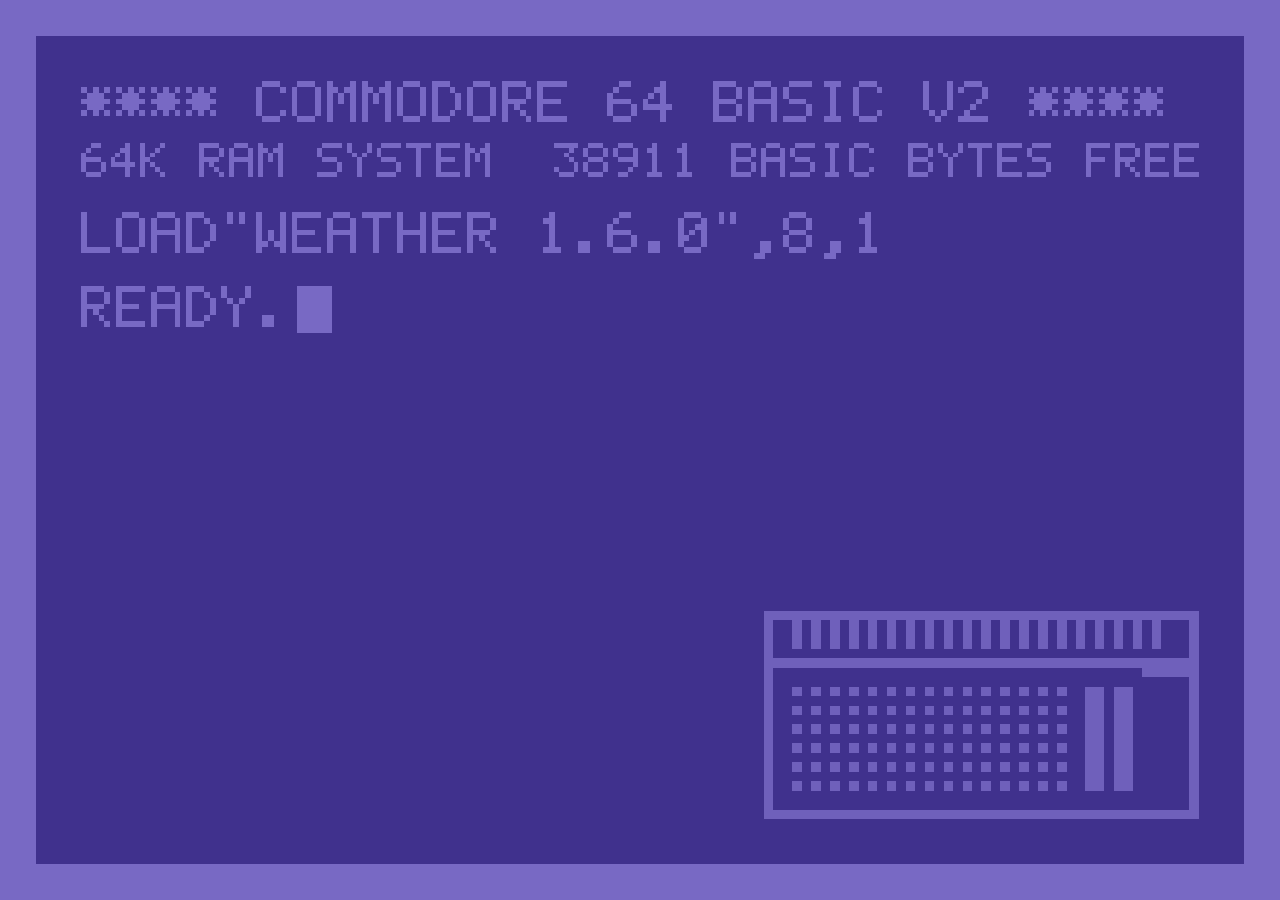
==== commit b4977b2c: "The time, in the bottom-right corner, in whichever of 12 and 24 hours you read Both widgets grow a c" ====
--- a/C64Weather/index.html
+++ b/C64Weather/index.html
@@ -15,13 +15,14 @@
   <meta name="x-icue-property" content="theme" data-label="tr('Theme')" data-type="combobox" data-default="'c64'" data-values="[{'key':'c64','value':'Commodore 64'},{'key':'pet','value':'Commodore PET'},{'key':'bbc','value':'BBC Micro'},{'key':'cpc','value':'Amstrad CPC'},{'key':'spectrum','value':'ZX Spectrum'},{'key':'amiga','value':'Amiga'},{'key':'modern','value':'Modern'}]" />
   <meta name="x-icue-property" content="cityName" data-label="tr('Location')" data-type="textfield" data-default="'Copenhagen'" />
   <meta name="x-icue-property" content="tempUnit" data-label="tr('Temperature Unit')" data-type="combobox" data-default="'auto'" data-values="[{'key':'auto','value':tr('Auto')},{'key':'C','value':tr('Celsius')},{'key':'F','value':tr('Fahrenheit')}]" />
+  <meta name="x-icue-property" content="timeFormat" data-label="tr('Clock')" data-type="combobox" data-default="'auto'" data-values="[{'key':'auto','value':tr('Auto')},{'key':'12','value':tr('12-hour')},{'key':'24','value':tr('24-hour')}]" />
   <meta name="x-icue-property" content="refreshMinutes" data-label="tr('Refresh Interval')" data-type="slider" data-default="15" data-min="5" data-max="120" data-step="5" data-unit-label="tr('min')" />
 
   <script type="application/json" id="x-icue-groups">
   [
     {
       "title": "tr('C64 Weather')",
-      "properties": ["theme", "cityName", "tempUnit", "refreshMinutes"],
+      "properties": ["theme", "cityName", "tempUnit", "timeFormat", "refreshMinutes"],
       "info": "tr('Tap the widget to step through the themes. Enter a city name or latitude,longitude. Weather data comes from Open-Meteo; no account or API key is required.')"
     }
   ]
@@ -95,15 +96,27 @@
           <span class="cursor"></span>
         </div>
 
-        <!-- Modern AND Amiga have no load line to carry the version - both set
-             load: '' in THEMES - so a widget sitting on either could not be
-             told from a stale cached copy. They get a quiet corner caption
-             instead. It is gated on the load line being empty rather than on a
-             theme name, so any future theme without one gets it too; the five
-             themes that do print a load line keep it hidden via setLine's
-             data-empty handling, and theme.test.js asserts every theme
-             surfaces the version exactly once. -->
-        <div class="version-tag" id="version-tag"></div>
+        <!-- Bottom-right corner. A stack, not two independently-positioned
+             boxes: the clock and the version caption both want that corner,
+             and anchoring each to it separately is how they would end up on
+             top of each other on the two themes that show both. -->
+        <div class="corner" id="corner">
+          <!-- Wall clock, 12- or 24-hour per the setting. The device's own
+               clock, not the location's: it reads the runtime's Date, so it
+               stays right even when the weather is a cached reading fetched
+               from another timezone. -->
+          <div class="clock" id="clock"></div>
+
+          <!-- Modern AND Amiga have no load line to carry the version - both set
+               load: '' in THEMES - so a widget sitting on either could not be
+               told from a stale cached copy. They get a quiet corner caption
+               instead. It is gated on the load line being empty rather than on a
+               theme name, so any future theme without one gets it too; the five
+               themes that do print a load line keep it hidden via setLine's
+               data-empty handling, and theme.test.js asserts every theme
+               surfaces the version exactly once. -->
+          <div class="version-tag" id="version-tag"></div>
+        </div>
       </div>
     </div>
   </div>
--- a/C64Weather/styles/C64Weather.css
+++ b/C64Weather/styles/C64Weather.css
@@ -177,26 +177,45 @@
 .range[data-empty],
 .load-line[data-empty],
 .ready-line[data-empty],
+.clock[data-empty],
 .version-tag[data-empty] { display: none; }
 
-/* Modern's only version marker: a small caption in the corner, not console
-   furniture. Absolute so it takes no part in the flex column and cannot push
-   the readout around; sized well under --font-boot so it reads as a caption. */
+/* The bottom-right corner: the clock, with the version caption tucked under
+   it. Absolute so the pair takes no part in the flex column and cannot push
+   the readout around, and ONE column rather than two independently-anchored
+   boxes, so the two things that want this corner stack instead of colliding.
+   It shares its row with the READY prompt, which is short and on the far left,
+   and clears the stats column, which is centred in the stage above it. */
 /* Hidden while booting, because the machine drawing is also anchored
    bottom-right and the two were placed independently - the Amiga is the one
-   theme that has both, and they overlapped. The tag exists to show the version
-   on the SETTLED screen, which is where a stale cached copy would go unnoticed;
-   during the two-second boot the Amiga is already showing its ROM banner. */
-.widget-root.is-booting .version-tag { display: none; }
-
-.version-tag {
+   theme that has both, and they overlapped. The corner exists to show the time
+   and the version on the SETTLED screen, which is where a stale cached copy
+   would go unnoticed; during the two-second boot the Amiga is already showing
+   its ROM banner. */
+.corner {
   position: absolute;
   right: var(--space-pad);
   bottom: var(--space-pad);
+  display: flex;
+  flex-direction: column;
+  align-items: flex-end;
+  gap: calc(var(--layout-unit) * 0.8);
+  pointer-events: none;
+}
+
+.widget-root.is-booting .corner { display: none; }
+
+/* Sized like the boot and stat text, not like the version caption under it:
+   this is a reading someone is meant to read across a room. */
+.clock {
+  font-size: var(--font-boot);
+  color: var(--c64-border);
+}
+
+.version-tag {
   font-size: calc(var(--layout-unit) * 3);
   color: var(--c64-grey);
   opacity: 0.6;
-  pointer-events: none;
 }
 
 .sprite-cell {
